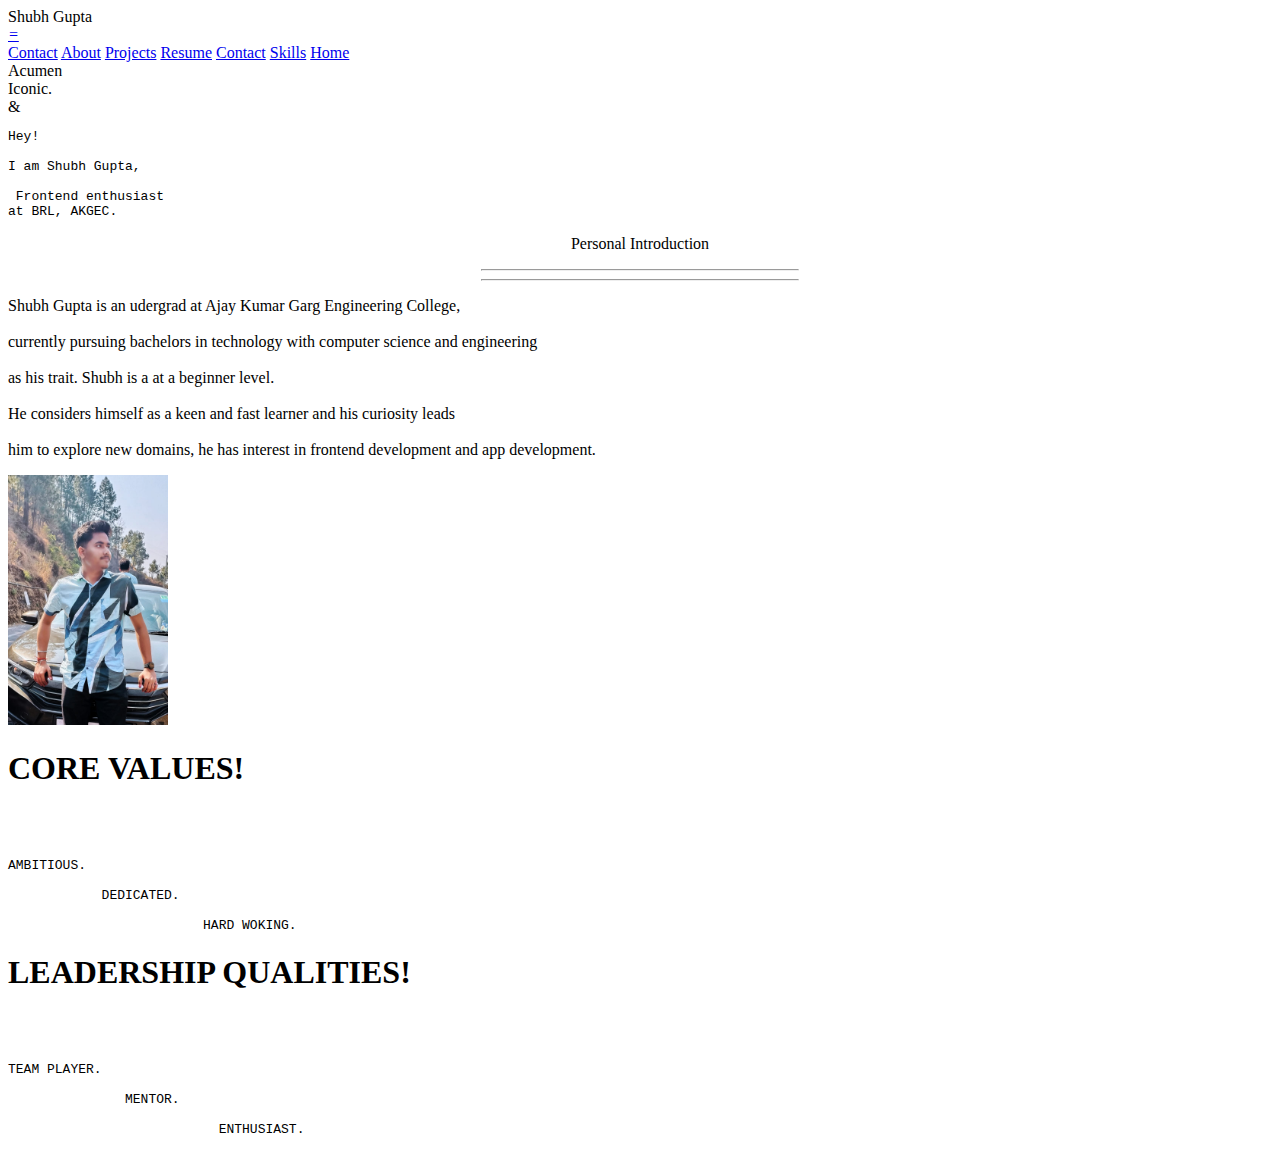
==== index.html @ 76cec9d7 "first commit" ====
<!DOCTYPE html>
<html lang="en">
  <head>
    <meta charset="UTF-8" />
    <meta http-equiv="X-UA-Compatible" content="IE=edge" />
    <meta name="viewport" content="width=device-width, initial-scale=1.0" />
    <title>home</title>
    <link rel="stylesheet" href="indexStyle.css" />
    <link
      href="https://fonts.googleapis.com/css2?family=Pixelify+Sans:wght@500&display=swap"
      rel="stylesheet"
    />
    <link
      href="https://fonts.googleapis.com/css2?family=Pixelify+Sans:wght@500&family=Young+Serif&display=swap"
      rel="stylesheet"
    />
  </head>

  <body>
   
      <nav>
        <div class="topname">Shubh Gupta</div>
        <div class="topnav">
            <a href="javascript:void(0);" class="icon" onclick="myFunction()">
                <i class="fa fa-bars">=</i>
              </a>
            <div id="myLinks">
                
                <a href="#contact">Contact</a>
                <a href="#about">About</a>
                <a href="/project.html">Projects</a>
            <a href="/resume.html">Resume</a>
            <a href="/contact.html">Contact</a>
            <a href="/skills.html">Skills</a>
            <a href="/index.html">Home</a>
              </div>
              
          
          
        </div>
      </nav>

      <div class="motto">
        Acumen <br />
        Iconic.
      </div>
      <div class="and">&</div>
      <div class="para">
        <pre>Hey!<br>
I am <span id="n">Shubh Gupta,</span> <br>
 Frontend enthusiast<br>at <span id="m">BRL, AKGEC</span>.</pre>
      </div>
    

    <div class="pi">
      <p><center>Personal Introduction</center></p>
    

    </div>
    <div id="hr1">
      <hr width="25%">
    </div>
    <div id="hr2">
      <hr width="25%">

      </div>
    
  <div class="intro">
        <p>
          <span class="p1">
            Shubh Gupta is an udergrad at Ajay Kumar Garg Engineering College,<br><br> currently pursuing bachelors in technology with
            computer science and engineering<br><br> as his trait. Shubh is a at a beginner level.<br><br> 
          He considers himself as a keen and fast learner and his curiosity leads<br> <br>him to explore new domains, he has interest in frontend development 
          and app development.</span>
        </p>
  </div>

  <div class="photo">
    <img src="WhatsApp Image 2023-10-10 at 4.00.42 PM.jpeg" height="250px" width="160px">
  </div>

  <div class="cvo">
    <h1 id="cv">CORE VALUES!</h1><br><br>
    <div id="list">
      <pre>AMBITIOUS.<br>
            DEDICATED.<br>
                         HARD WOKING.</pre>
        </div>  


  </div>
  <div class="cvp">
    <h1 id="cv">LEADERSHIP QUALITIES!</h1><br><br>
    <div id="list">
      <pre>TEAM PLAYER.<br>
               MENTOR.<br>
                           ENTHUSIAST.</pre>
        </div>  


  </div>

<script>
    function myFunction() {
  var x = document.getElementById("myLinks");
  if (x.style.display === "block") {
    x.style.display = "none";
  } else {
    x.style.display = "block";
  }
}
</script>


  </body>
</html>
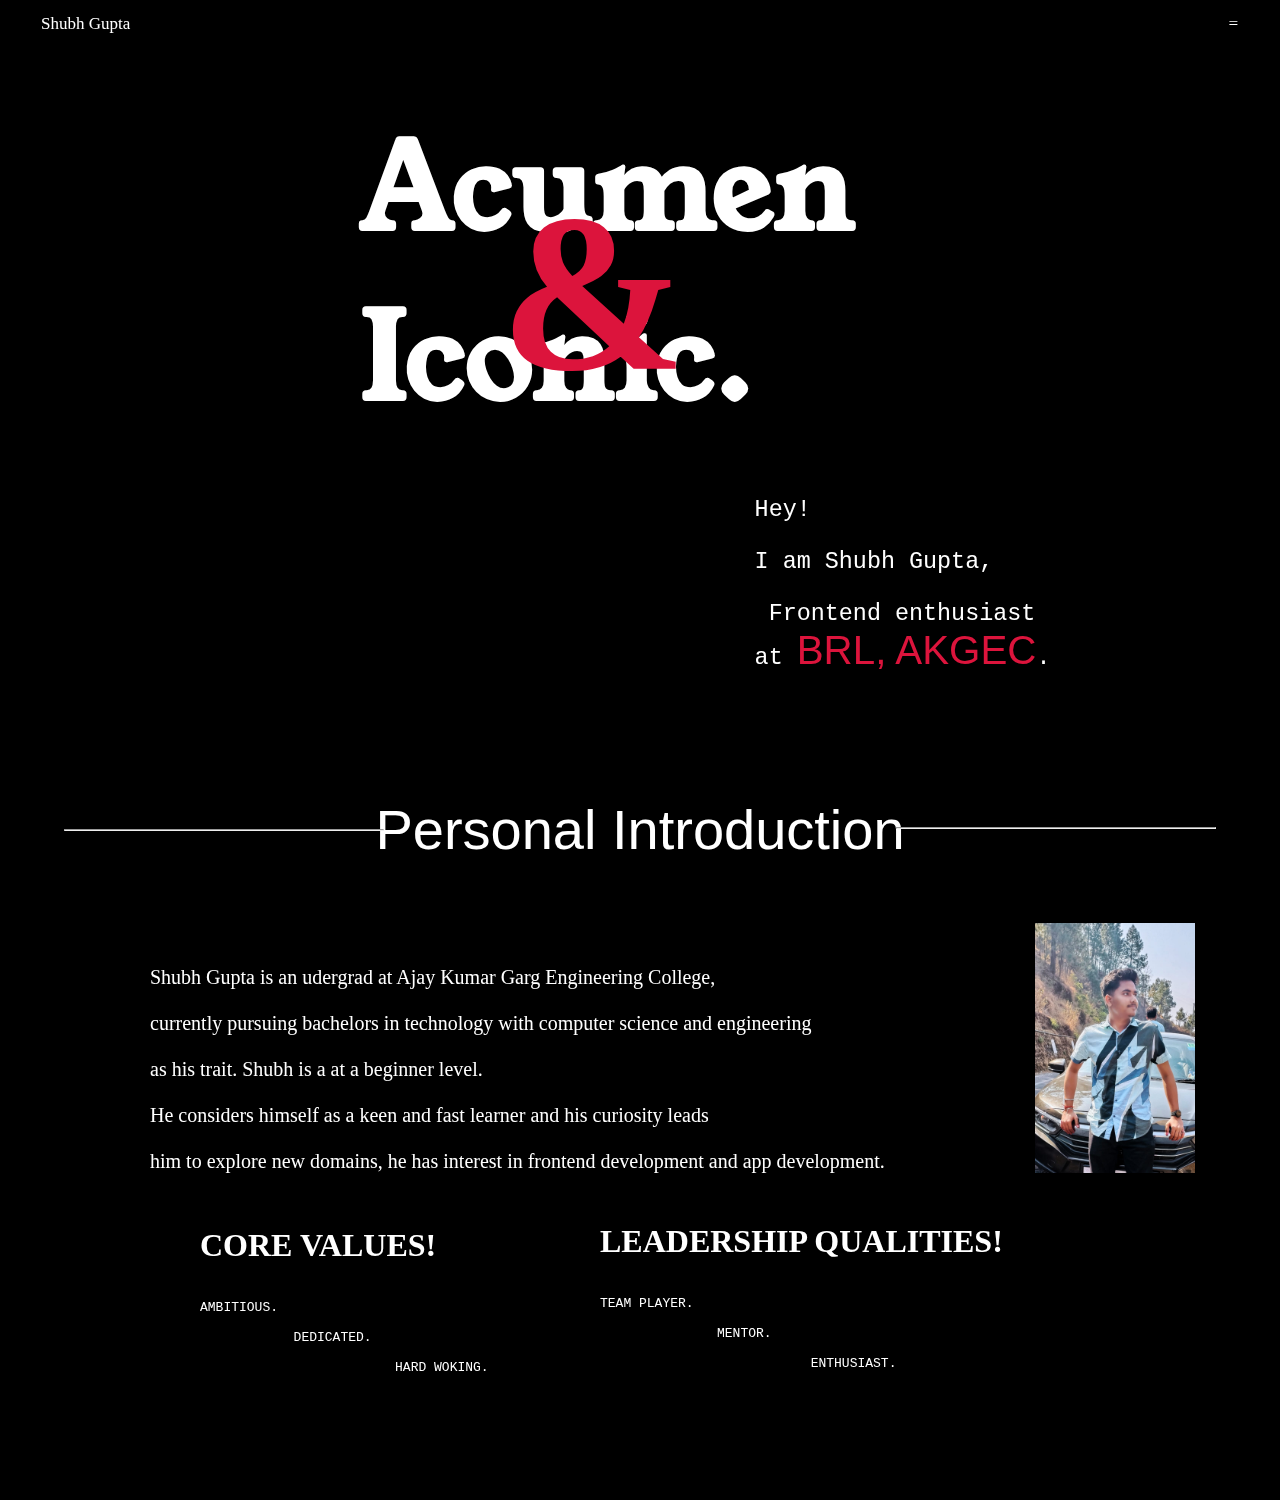
==== commit 8b41677f: "corrected css" ====
--- a/index.html
+++ b/index.html
@@ -5,7 +5,7 @@
     <meta http-equiv="X-UA-Compatible" content="IE=edge" />
     <meta name="viewport" content="width=device-width, initial-scale=1.0" />
     <title>home</title>
-    <link rel="stylesheet" href="indexStyle.css" />
+    <link rel="stylesheet" href="indexstyle.css" />
     <link
       href="https://fonts.googleapis.com/css2?family=Pixelify+Sans:wght@500&display=swap"
       rel="stylesheet"
--- a/indexstyle.css
+++ b/indexstyle.css
@@ -0,0 +1,177 @@
+*{
+    margin:0;
+    padding:0;
+    box-sizing: border-box;
+  }
+  body {
+   background-color: black;
+    /* background: url('/images/bg4.jpg'); */
+    background-size: cover;
+    background-repeat: no-repeat;
+    color: white;
+    height: 1500px;
+    width:100%;
+    overflow-x: hidden;
+
+  }
+
+  nav{
+    position: sticky;
+    top: 0px;
+  }
+  /* .abc{
+    background: black  ;
+    height:1000px; 
+    
+  } */
+  .topnav {
+   /* background-color: black;*/
+    overflow: hidden;
+    margin-right: 25px;
+  }
+  .topnav #myLinks {
+    display: none;
+  }
+  .topnav a {
+    float: right;
+    color: white;
+    text-align: center;
+    padding: 14px 16px;
+    text-decoration: none;
+    font-size: 17px;
+  }
+ 
+  .topnav a:hover {
+    /* background-color: black; */
+    color: crimson;
+  
+  }
+  .active {
+    background-color: #04AA6D;
+    color: white;
+  }
+  
+  .topname {
+    float: left;
+    color: white;
+    text-align: center;
+    padding: 14px 16px;
+    text-decoration: none;
+    font-size: 17px;
+    margin-left: 25px;
+  }
+  header {
+    position: sticky;
+    top: 0px;
+  
+  }
+  
+  .motto {
+    display: inline-block;
+    color: #fff;
+    /* font-family: 'Pixelify Sans', cursive; */
+    font-family: 'Young Serif', serif;
+    font-size: 750%;
+    font-weight: bold;
+    position: relative;
+    top: 55px;
+    left: 360px;
+  }
+  
+  .and {
+    display: inline-block;
+    font-weight: bold;
+    position: relative;
+    font-size: 1400%;
+    left: 0px;
+    top: 25px;
+    color: crimson;
+  
+  }
+  
+  .para {
+    display: inline-block;
+    position: relative;
+    font-family: Impact, Haettenschweiler, 'Arial Narrow Bold', sans-serif;
+    font-weight: 400;
+    color:#fff;
+    font-size: 180%;
+    top: 330px;
+    left: 150px;
+    top: 25vw;
+    left: 5vw;
+
+  }
+  n {
+  
+    color:orange;
+    font-size: 135%;
+    font-family:'Trebuchet MS', 'Lucida Sans Unicode', 'Lucida Grande', 'Lucida Sans', Arial, sans-serif;
+    /* text-shadow: 2px 2px; */
+  
+  }
+  #n:hover{
+    color: grey;
+  }
+
+  #m {
+
+
+    color: crimson;
+    font-size: 140%;
+    font-family:'Trebuchet MS', 'Lucida Sans Unicode', 'Lucida Grande', 'Lucida Sans', Arial, sans-serif;
+    /* text-shadow: 2px 2px 2px; */
+  
+  }
+  
+  
+  
+  #m:hover {
+    color: crimson;
+  }
+  
+  .pi{
+    color: #fff;
+    font-family:Impact, Haettenschweiler, 'Arial Narrow Bold', sans-serif;
+    font-weight:300;
+    position: relative;
+    font-size: 350%;
+    top: 400px;
+   
+  }
+  #hr1{
+    position: relative;
+    left: 70%;
+    top:365px;
+  }
+  #hr2{
+    position: relative;
+    left: 5%;
+    top: 365px;
+  }
+  .intro{
+    color: white;
+    position: relative;
+    font-family: Georgia, 'Times New Roman', Times, serif;
+    font-size: 20px;
+    left: 150px;
+    top: 500px;
+  }
+  .photo{
+    position: relative;
+    top: 250px;
+    left: 1035px
+  }
+  .cvo{
+    color:white;
+    position: relative;
+    top: 300px;
+    left: 200px;
+  }
+  .cvp{
+    color:white;
+    position: relative;
+    top: 148px;
+    left: 600px;
+  }
+  
